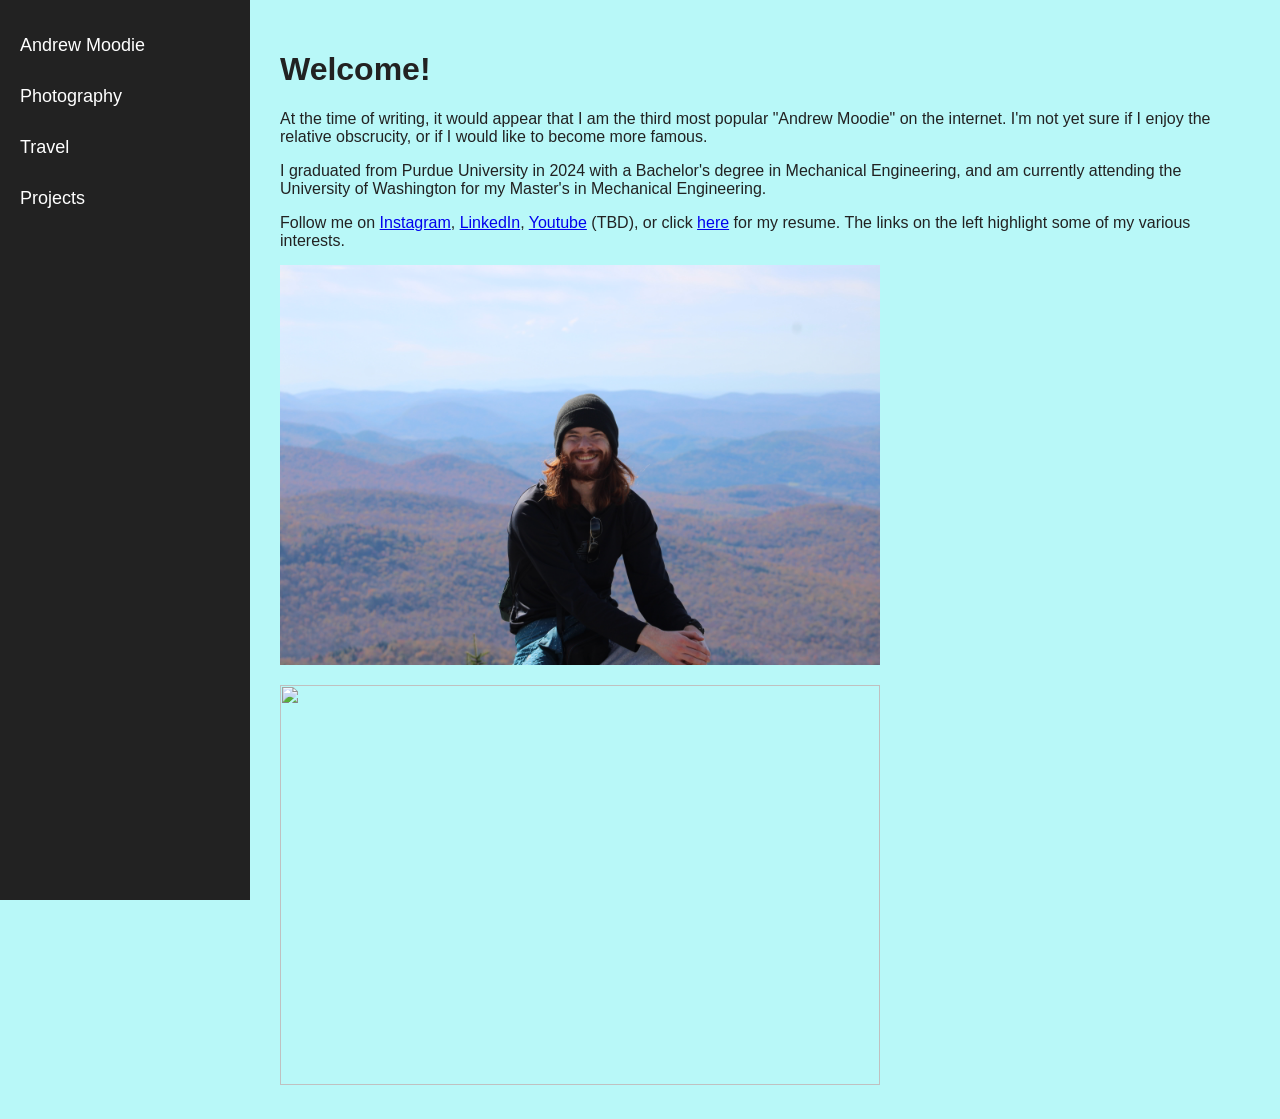
==== index.html @ 479c72a9 "moving index.html to the root folder V2" ====
<!DOCTYPE html>
<html lang="en">
<head>
    <meta charset="UTF-8">
    <meta name="viewport" content="width=device-width, initial-scale=1.0">

    <style>
        /* Left navigation bar */
        .sidebar {
            position: fixed;
            left: 0;
            top: 0;
            width: 250px;
            height: 100vh;
            background-color: #222;
            padding-top: 20px;
            box-sizing: border-box;
        }

        /* Navigation links */
        .sidebar a {
            display: block;
            color: white;
            text-decoration: none;
            padding: 15px 20px;
            font-size: 18px;
        }

        /* Highlight links when the mouse is over them */
        .sidebar a:hover {
            background-color: #444;
            color: #4B89A6;
        }

        /* Main page content */
        .content {
            margin-left: 250px;
            padding: 30px;
        }
    </style>
</head>

<body>

    <!-- Left Navigation Bar -->
    <div class="sidebar">
        <a href="index.html" class="home-link active">Andrew Moodie</a>
        <a href="pages/photography.html">Photography</a>
        <a href="pages/travel.html">Travel</a>
        <a href="pages/projects.html">Projects</a>
    </div>

    
    <link
        rel="stylesheet"
        href="../style.css"
    >

    <!-- Main Content -->
    <div class="content">
        <h1>Welcome!</h1>
        <p style="margin-bottom: 15px"></p>
        <p style="margin-bottom: 15px"> At the time of writing, it would appear that I am the third most popular "Andrew Moodie" on the internet. 
            I'm not yet sure if I enjoy the relative obscrucity, or if I would like to become more famous. </p>
        <p style="margin-bottom: 15px"> I graduated from Purdue University in 2024 with a Bachelor's degree in Mechanical Engineering,
            and am currently attending the University of Washington for my Master's in Mechanical Engineering. </p>
        <p style="margin-bottom: 15px"> Follow me on <a href="https://instagram.com/magic_mapache">Instagram</a>, 
            <a href="https://linkedin.com/in/andrew-moodie-256782219">LinkedIn</a>, <a href="https://www.youtube.com/watch?v=dQw4w9WgXcQ&list=RDdQw4w9WgXcQ&start_radio=1">Youtube</a> (TBD),
                or click <a href="documents/moodieaResume11-16-25.pdf">here</a> for my resume. The links on the left highlight some of my various interests.
            </a>
        </p>
        
        <img height="400px" width="600px" src="Photos/home1.JPG";>
        <p style="margin-bottom: 15px"></p>
        <img height="400px" width="600px" src="Photos/home2.JPG";>

    </div>

    <style> 

        body{
            background:#b8f8f8;
        }

    </style>

</body>
</html>
---- style.css ----
/* =========================================
   GENERAL PAGE
   ========================================= */

* {
    box-sizing: border-box;
}

body {
    margin: 0;
    font-family:
        Arial,
        Helvetica,
        sans-serif;
    background: #f4f4f4;
    color: #222;
}


.map-page {
    max-width: 1400px;

    margin: 0 auto;

    padding: 30px;
}


/* =========================================
   HEADER
   ========================================= */

header {
    text-align: center;

    margin-bottom: 30px;
}

header h1 {
    margin-bottom: 10px;
}

header p {
    color: #fdfdfd;
}


/* =========================================
   MAIN LAYOUT
   ========================================= */

.map-container {

    display: flex;

    gap: 30px;

    align-items: flex-start;
}


/* =========================================
   MAP
   ========================================= */

.map-wrapper {

    flex: 1;

    min-width: 0; /*necessary?*/

    background: white;

    border-radius: 10px;

    padding: 10px;

    box-shadow:
        0 2px 10px rgba(0, 0, 0, 0.1);
}


/*
    This is where us.svg gets inserted.
*/

#us-map-container {

    width: 100%;

    line-height: 0;
}


/*
    Make the SVG responsive.
*/

#us-map {

    width: 100%;

    height: auto;

    display: block;
}


/* =========================================
   STATES
   ========================================= */


/*
    Default state color
*/

#us-map .state {

    fill: #d9d9d9 /*important?*/;

    stroke: white;

    stroke-width: 1;

    cursor: pointer;

    transition:
        fill 0.2s ease,
        stroke 0.2s ease;
}


/*
    State being hovered over
*/

#us-map .state:hover {

    fill: #6baed6 !important;

    stroke: #333;

    stroke-width: 2;
}

#us-map .state:focus {

    outline: none;

  /*   fill: #6baed6 !important;

    stroke: #333;

    stroke-width: 2; */
}


/*
    Visited state
*/

#us-map .state.visited {

    fill: #66c2a5 !important;
}


/*
    Visited state being hovered over
*/

#us-map .state.visited:hover {

    fill: #66c2a5;
}


/*
    Washington D.C.

    Your SVG includes D.C., but we don't want
    it treated as one of the 50 states.
*/

#us-map #DC {

    display: none;
}


/* =========================================
   INFORMATION PANEL
   ========================================= */

.state-info {

    width: 350px;

    min-width: 300px;

    background: white;

    border-radius: 10px;

    overflow: hidden;

    box-shadow:
        0 2px 10px rgba(0, 0, 0, 0.1);

    position: sticky;

    top: 20px;
}


.state-info img {

    width: 100%;

    height: auto;/* 220px; */

    object-fit: cover;

    display: block;
}
/* =========================================
   PREVIEW IMAGE
   ========================================= */

.preview-image-container {

    width: 100%;

    background: #eee;

    overflow: hidden;

    line-height: 0;
}

#state-image {

    width: 100%;

    height: auto;

    display: block;


    opacity: 1;

    transform: scale(1);

    transition:
        opacity 0.3s ease,
        transform 0.3s ease;

    
    #state-image.image-changing {

        opacity: 0;

        transform: scale(0.97);
    }
}


/* =========================================
   STATE TEXT
   ========================================= */

.state-text {

    padding: 20px;
}


.state-text h2 {

    margin-top: 0;

    margin-bottom: 10px;
}


.state-text p {

    line-height: 1.6;
}


.click-instruction {

    font-size: 0.85rem;

    color: #777;

    border-top: 1px solid #ddd;

    padding-top: 15px;

    margin-top: 20px;
}


/* =========================================
   LEGEND
   ========================================= */

.map-legend {

    display: flex;

    justify-content: center;

    gap: 25px;

    margin-top: 15px;

    font-size: 0.9rem;
}


.map-legend div {

    display: flex;

    align-items: center;

    gap: 7px;
}


.legend-box {

    width: 18px;

    height: 18px;

    display: inline-block;

    border: 1px solid #aaa;
}

/* ==========================================
   FULL-SCREEN LIGHTBOX
   ========================================== */

.photo-lightbox {

    position: fixed;

    inset: 0;

    z-index: 1000;

    background:
        rgba(0, 0, 0, 0.9);

    display: flex;

    align-items: center;

    justify-content: center;

    padding: 60px;

    /*
        Hidden by default
    */

    opacity: 0;

    visibility: hidden;

    pointer-events: none;

    transition:
        opacity 0.3s ease,
        visibility 0.3s ease;
}


/*
    Visible lightbox
*/

.photo-lightbox.active {

    opacity: 1;

    visibility: visible;

    pointer-events: auto;
}


/* ==========================================
   LARGE IMAGE
   ========================================== */

.lightbox-content {

    position: relative;

    max-width: 90vw;

    max-height: 90vh;

    display: flex;

    flex-direction: column;

    align-items: center;

    justify-content: center;
}


#lightbox-image {

    /*
        Never make the image larger than
        the available screen.
    */

    max-width: 90vw;

    max-height: 82vh;

    width: auto;

    height: auto;

    display: block;

    /*
        VERY IMPORTANT:

        contain preserves the complete
        original photograph and aspect ratio.
    */

    object-fit: contain;

    border-radius: 20px;

    box-shadow:
        0 5px 30px rgba(0, 0, 0, 0.5);

    /*
        Starting state for the animation.
    */

    opacity: 0;

    transform: scale(0.92);

    transition:
        opacity 0.35s ease,
        transform 0.35s ease;
}


/*
    When the lightbox is active,
    animate the photograph into place.
*/

.photo-lightbox.active #lightbox-image {

    opacity: 1;

    transform: scale(1);
}


/* ==========================================
   CLOSE BUTTON
   ========================================== */

.lightbox-close {

    position: absolute;

    top: 20px;

    right: 25px;

    z-index: 1002;

    width: 50px;

    height: 50px;

    border: none;

    border-radius: 50%;

    background:
        rgba(255, 255, 255, 0.15);

    color: white;

    font-size: 35px;

    line-height: 45px;

    cursor: pointer;

    transition:
        background 0.2s ease,
        transform 0.2s ease;
}


.lightbox-close:hover {

    background:
        rgba(255, 255, 255, 0.30);

    transform: scale(1.05);
}


/* ==========================================
   PREVIOUS / NEXT BUTTONS
   ========================================== */

.lightbox-navigation {

    position: absolute;

    top: 50%;

    transform: translateY(-50%);

    z-index: 1002;

    width: 55px;

    height: 70px;

    border: none;

    border-radius: 8px;

    background:
        rgba(255, 255, 255, 0.15);

    color: white;

    font-size: 35px;

    cursor: pointer;

    transition:
        background 0.2s ease,
        transform 0.2s ease;
}


.lightbox-navigation:hover {

    background:
        rgba(255, 255, 255, 0.30);
}


.lightbox-prev {

    left: 25px;
}


.lightbox-next {

    right: 25px;
}


/* ==========================================
   CAPTION
   ========================================== */

.lightbox-caption {

    color: white;

    text-align: center;

    margin-top: 12px;

    font-size: 16px;

    max-width: 800px;
}


/* ==========================================
   PHOTO COUNTER
   ========================================== */

.lightbox-counter {

    position: absolute;

    bottom: 20px;

    left: 50%;

    transform: translateX(-50%);

    color: white;

    background:
        rgba(0, 0, 0, 0.5);

    padding: 6px 12px;

    border-radius: 20px;

    font-size: 14px;
}


/* ==========================================
   MOBILE
   ========================================== */

@media (max-width: 900px) {

    .map-container {

        flex-direction: column;
    }


    .map-wrapper {

        width: 100%;
    }


    .state-info {

        width: 100%;

        position: static;
    }


    .photo-lightbox {

        padding: 40px 15px;
    }


    #lightbox-image {

        max-width: 95vw;

        max-height: 80vh;
    }


    .lightbox-navigation {

        width: 45px;

        height: 55px;

        font-size: 28px;
    }


    .lightbox-prev {

        left: 8px;
    }


    .lightbox-next {

        right: 8px;
    }

}


/* ==========================================
   REDUCED MOTION ACCESSIBILITY
   ========================================== */

@media (prefers-reduced-motion: reduce) {

    #state-image,
    #lightbox-image,
    .photo-lightbox {

        transition: none;
    }

}

/* =========================================================
   PHOTOGRAPHY PAGE
   ========================================================= */


/* ==========================================
   BACKGROUND
   ========================================== */

.photography-page {

    margin: 0;

    min-height: 100vh;

    font-family:
        Arial,
        Helvetica,
        sans-serif;

    color: white;

    background-image:
        url("pages/background.JPG");

    background-size: cover;

    background-position: center;

   /*  background-attachment: fixed; */

    background-repeat: no-repeat;

}


/*
    Dark translucent overlay.

    This makes the text and category cards
    easier to see without hiding the photograph.
*/

/* .background-overlay {

    position: absolute;

    top: 0;

    left: 0;

    width: 100%;

    height: 100%;

    inset: 0;

    background:
        rgba(0, 0, 0, 0.45);

    z-index: 10;

    pointer-events: none;

} */


/* ==========================================
   MAIN CONTAINER
   ========================================== */

.photography-container {

    position: relative;

    z-index: 1;

    min-height: 100vh;

    padding: 60px 40px;
}


/* ==========================================
   HEADER
   ========================================== */

.photography-header {

    text-align: center;

    margin-bottom: 50px;
}


.photography-header h1 {

    margin: 0 0 10px;

    font-size: 3rem;

    font-weight: 600;

    text-shadow:
        0 2px 10px rgba(0, 0, 0, 0.6);
}


.photography-header p {

    margin: 0;

    font-size: 1.1rem;

    opacity: 0.9;
}

/* ==========================================
   VIDEO
   ========================================== */

   .snail-header {

    text-align: center;

    margin-bottom: 50px;
}


.snail-header h1 {

    margin: 75px 0 30px;

    font-size: 2.25rem;

    font-weight: 600;

    text-shadow:
        0 2px 10px rgba(0, 0, 0, 0.6);
}


.snail-header p {

    margin: 0;

    font-size: 1rem;

    opacity: 0.9;
}


/* ==========================================
   CATEGORY GRID
   ========================================== */

.category-grid {

    max-width: 1300px;

    margin: 0 auto;

    display: grid;

    grid-template-columns:
        repeat(5, 1fr);

    gap: 20px;
}


/* ==========================================
   CATEGORY CARD
   ========================================== */

.category-card {

    position: relative;

    aspect-ratio: 3 / 4;

    overflow: hidden;

    border-radius: 12px;

    cursor: pointer;

    background: #222;

    box-shadow:
        0 5px 20px
        rgba(0, 0, 0, 0.4);

    transition:
        transform 0.3s ease,
        box-shadow 0.3s ease;
}


/*
    Hover effect
*/

.category-card:hover {

    transform:
        translateY(-8px)
        scale(1.02);

    box-shadow:
        0 12px 30px
        rgba(0, 0, 0, 0.55);
}


/* ==========================================
   CATEGORY COVER IMAGE
   ========================================== */

.category-card img {

    width: 100%;

    height: 100%;

    object-fit: cover;

    display: block;

    transition:
        transform 0.5s ease;
}


/*
    Zoom photograph when hovering
*/

.category-card:hover img {

    transform: scale(1.08);
}


/* ==========================================
   CATEGORY GRADIENT
   ========================================== */

.category-card::after {

    content: "";

    position: absolute;

    inset: 0;

    background:
        linear-gradient(
            to top,
            rgba(0, 0, 0, 0.75),
            rgba(0, 0, 0, 0.05)
        );

    pointer-events: none;
}


/* ==========================================
   CATEGORY TITLE
   ========================================== */

.category-title {

    position: absolute;

    z-index: 2;

    left: 20px;

    bottom: 20px;

    margin: 0;

    color: white;

    font-size: 1.7rem;

    font-weight: 500;

    text-shadow:
        0 2px 5px rgba(0, 0, 0, 0.7);
}


/* ==========================================
   FULLSCREEN LIGHTBOX
   ========================================== */

.photo-lightbox {

    position: fixed;

    inset: 0;

    z-index: 1000;

    background:
        rgba(0, 0, 0, 0.94);

    display: flex;

    align-items: center;

    justify-content: center;

    padding: 40px;

    opacity: 0;

    visibility: hidden;

    pointer-events: none;

    transition:
        opacity 0.35s ease,
        visibility 0.35s ease;

}


/*
    Active gallery
*/

.photo-lightbox.active {

    opacity: 1;

    visibility: visible;

    pointer-events: auto;

}


/* ==========================================
   LIGHTBOX CONTENT
   ========================================== */

.lightbox-content {

    width: 100%;

    max-width: 1200px;

    max-height: 95vh;

    display: flex;

    flex-direction: column;

    align-items: center;

    justify-content: center;
}


/* ==========================================
   CATEGORY TITLE
   ========================================== */

.lightbox-category {

    margin: 0 0 15px;

    color: white;

    font-size: 1.7rem;

    font-weight: 400;

    text-align: center;
}


/* ==========================================
   IMAGE CONTAINER
   ========================================== */

.lightbox-image-container {

    max-width: 90vw;

    max-height: 65vh;

    display: flex;

    align-items: center;

    justify-content: center;
}


/* ==========================================
   LARGE PHOTOGRAPH
   ========================================== */

#lightbox-image {

    max-width: 90vw;

    max-height: 65vh;

    width: auto;

    height: auto;

    display: block;

    object-fit: contain;

    border-radius: 4px;

    box-shadow:
        0 5px 35px
        rgba(0, 0, 0, 0.6);

    opacity: 0;

    transform:
        scale(0.94);

    transition:
        opacity 0.3s ease,
        transform 0.3s ease;
}


/*
    Image appears after loading
*/

.photo-lightbox.active #lightbox-image {

    opacity: 1;

    transform:
        scale(1);
}


/* ==========================================
   PHOTO INFORMATION
   ========================================== */

.photo-information {

    width: 100%;

    max-width: 900px;

    margin-top: 15px;

    color: white;

    background:
        rgba(255, 255, 255, 0.08);

    border-radius: 8px;

    padding: 15px 20px;

    backdrop-filter: blur(8px);
}


/* ==========================================
   EXIF INFORMATION
   ========================================== */

.exif-information {

    display: flex;

    flex-wrap: wrap;

    justify-content: center;

    gap: 20px;

    padding-bottom: 12px;

    border-bottom:
        1px solid
        rgba(255, 255, 255, 0.2);
}


/* Individual EXIF item */

.exif-item {

    display: flex;

    flex-direction: column;

    align-items: center;

    min-width: 90px;
}


/* EXIF label */

.exif-label {

    font-size: 0.7rem;

    text-transform: uppercase;

    letter-spacing: 1px;

    color:
        rgba(255, 255, 255, 0.6);

    margin-bottom: 4px;
}


/* EXIF value */

.exif-value {

    font-size: 0.9rem;

    color: white;

    text-align: center;
}


/* ==========================================
   DESCRIPTION
   ========================================== */

.photo-description {

    padding-top: 10px;

    text-align: center;
}


.photo-description p {

    margin: 0;

    line-height: 1.6;

    font-size: 0.95rem;
}


/* ==========================================
   CLOSE BUTTON
   ========================================== */

.lightbox-close {

    position: absolute;

    top: 20px;

    right: 25px;

    z-index: 1002;

    width: 50px;

    height: 50px;

    border: none;

    border-radius: 50%;

    background:
        rgba(255, 255, 255, 0.12);

    color: white;

    font-size: 35px;

    line-height: 45px;

    cursor: pointer;

    transition:
        background 0.2s ease,
        transform 0.2s ease;
}


.lightbox-close:hover {

    background:
        rgba(255, 255, 255, 0.25);

    transform:
        scale(1.05);
}


/* ==========================================
   PREVIOUS / NEXT
   ========================================== */

.lightbox-navigation {

    position: absolute;

    top: 50%;

    transform:
        translateY(-50%);

    z-index: 1002;

    width: 55px;

    height: 70px;

    border: none;

    border-radius: 8px;

    background:
        rgba(255, 255, 255, 0.12);

    color: white;

    font-size: 35px;

    cursor: pointer;

    transition:
        background 0.2s ease,
        transform 0.2s ease;
}


.lightbox-navigation:hover {

    background:
        rgba(255, 255, 255, 0.25);
}


.lightbox-prev {

    left: 20px;
}


.lightbox-next {

    right: 20px;
}


/* ==========================================
   PHOTO COUNTER
   ========================================== */

.lightbox-counter {

    margin-top: 8px;

    color:
        rgba(255, 255, 255, 0.7);

    font-size: 0.8rem;
}


/* ==========================================
   MOBILE
   ========================================== */

@media (max-width: 1100px) {

    .category-grid {

        grid-template-columns:
            repeat(3, 1fr);

    }

}


@media (max-width: 700px) {

    .photography-container {

        padding: 40px 20px;

    }


    .photography-header h1 {

        font-size: 2.3rem;

    }


    .category-grid {

        grid-template-columns:
            repeat(2, 1fr);

        gap: 15px;

    }


    .category-title {

        font-size: 1.3rem;

        left: 15px;

        bottom: 15px;

    }


    .photo-lightbox {

        padding:
            30px 10px;

    }


    #lightbox-image {

        max-width: 95vw;

        max-height: 55vh;

    }


    .photo-information {

        max-width: 95vw;

        padding: 12px;

    }


    .exif-information {

        gap: 12px;

    }


    .exif-item {

        min-width: 75px;

    }


    .lightbox-navigation {

        width: 40px;

        height: 55px;

        font-size: 25px;

    }


    .lightbox-prev {

        left: 5px;

    }


    .lightbox-next {

        right: 5px;

    }

}


@media (max-width: 450px) {

    .category-grid {

        grid-template-columns:
            1fr;

    }


    .category-card {

        aspect-ratio:
            16 / 9;

    }


    #lightbox-image {

        max-height: 45vh;

    }

}


/* ==========================================
   REDUCED MOTION
   ========================================== */

@media (prefers-reduced-motion: reduce) {

    .category-card,
    .category-card img,
    .photo-lightbox,
    #lightbox-image {

        transition: none;

    }

}
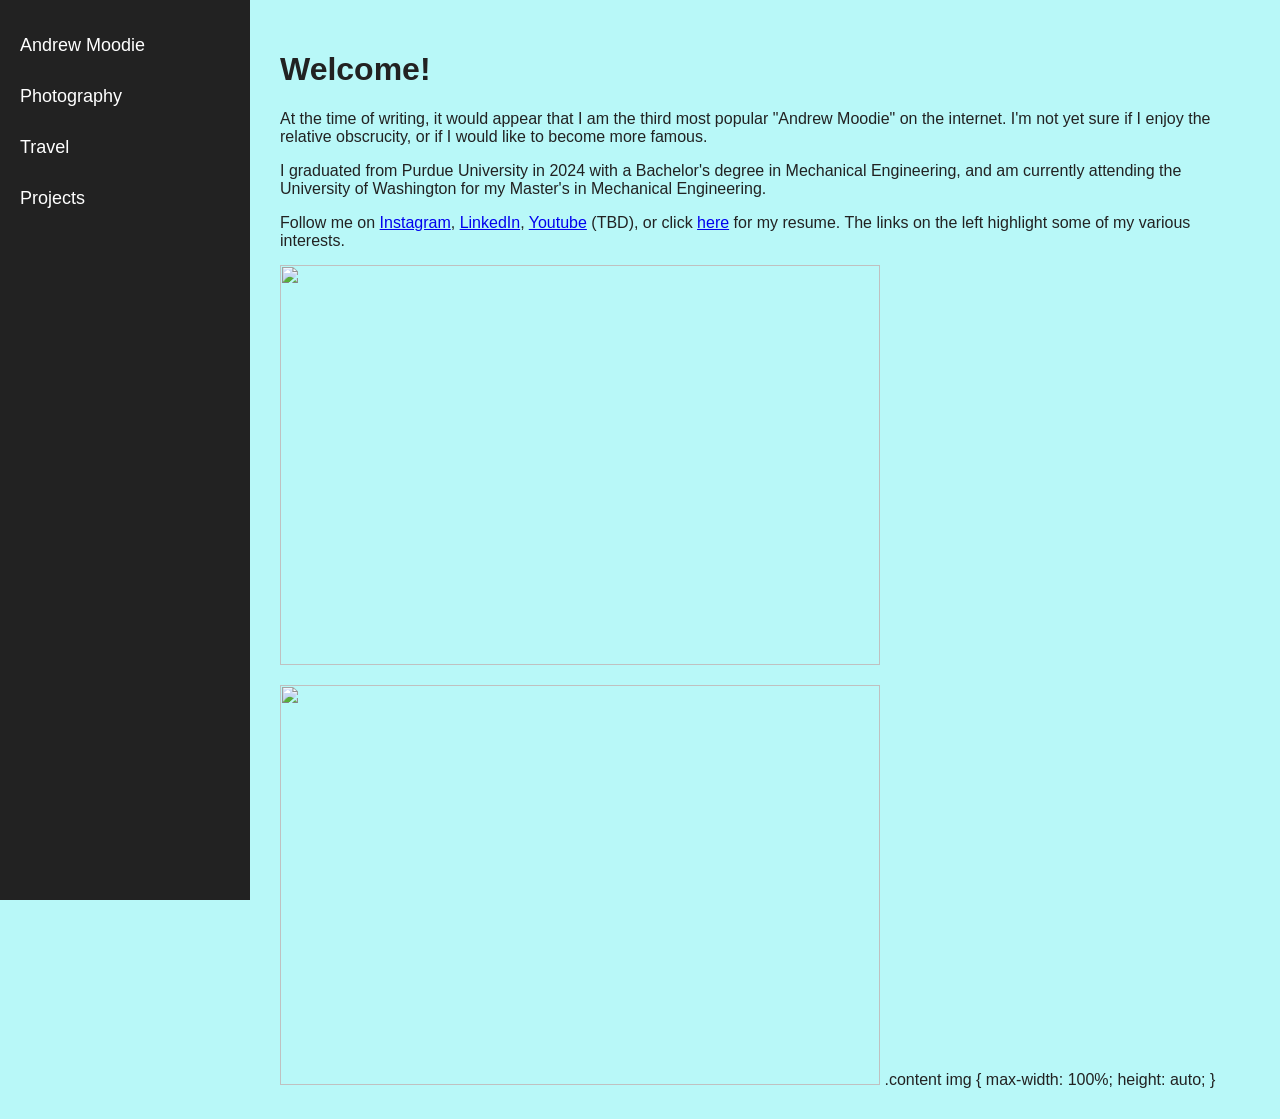
==== commit acace821: "updating photos" ====
--- a/index.html
+++ b/index.html
@@ -70,9 +70,14 @@
             </a>
         </p>
         
-        <img height="400px" width="600px" src="Photos/home1.JPG";>
+        <img height="400px" width="600px" src="Photos/home1.jpg";>
         <p style="margin-bottom: 15px"></p>
-        <img height="400px" width="600px" src="Photos/home2.JPG";>
+        <img height="400px" width="600px" src="Photos/home2.jpg";>
+
+        .content img {
+            max-width: 100%;
+            height: auto;
+        }
 
     </div>
 
--- a/style.css
+++ b/style.css
@@ -1550,4 +1550,38 @@
 
     }
 
+}
+
+/* ==========================================
+   MOBILE NAVIGATION
+   ========================================== */
+
+@media (max-width: 700px) {
+
+    .sidebar {
+        position: relative;
+        width: 100%;
+        height: auto;
+        display: flex;
+        flex-wrap: wrap;
+        justify-content: center;
+        padding-top: 0;
+    }
+
+    .sidebar a {
+        padding: 12px 10px;
+        font-size: 16px;
+        text-align: center;
+    }
+
+    .sidebar .home-link {
+        width: 100%;
+        font-size: 20px;
+        padding: 12px 10px;
+    }
+
+    .content {
+        margin-left: 0;
+        padding: 20px;
+    }
 }
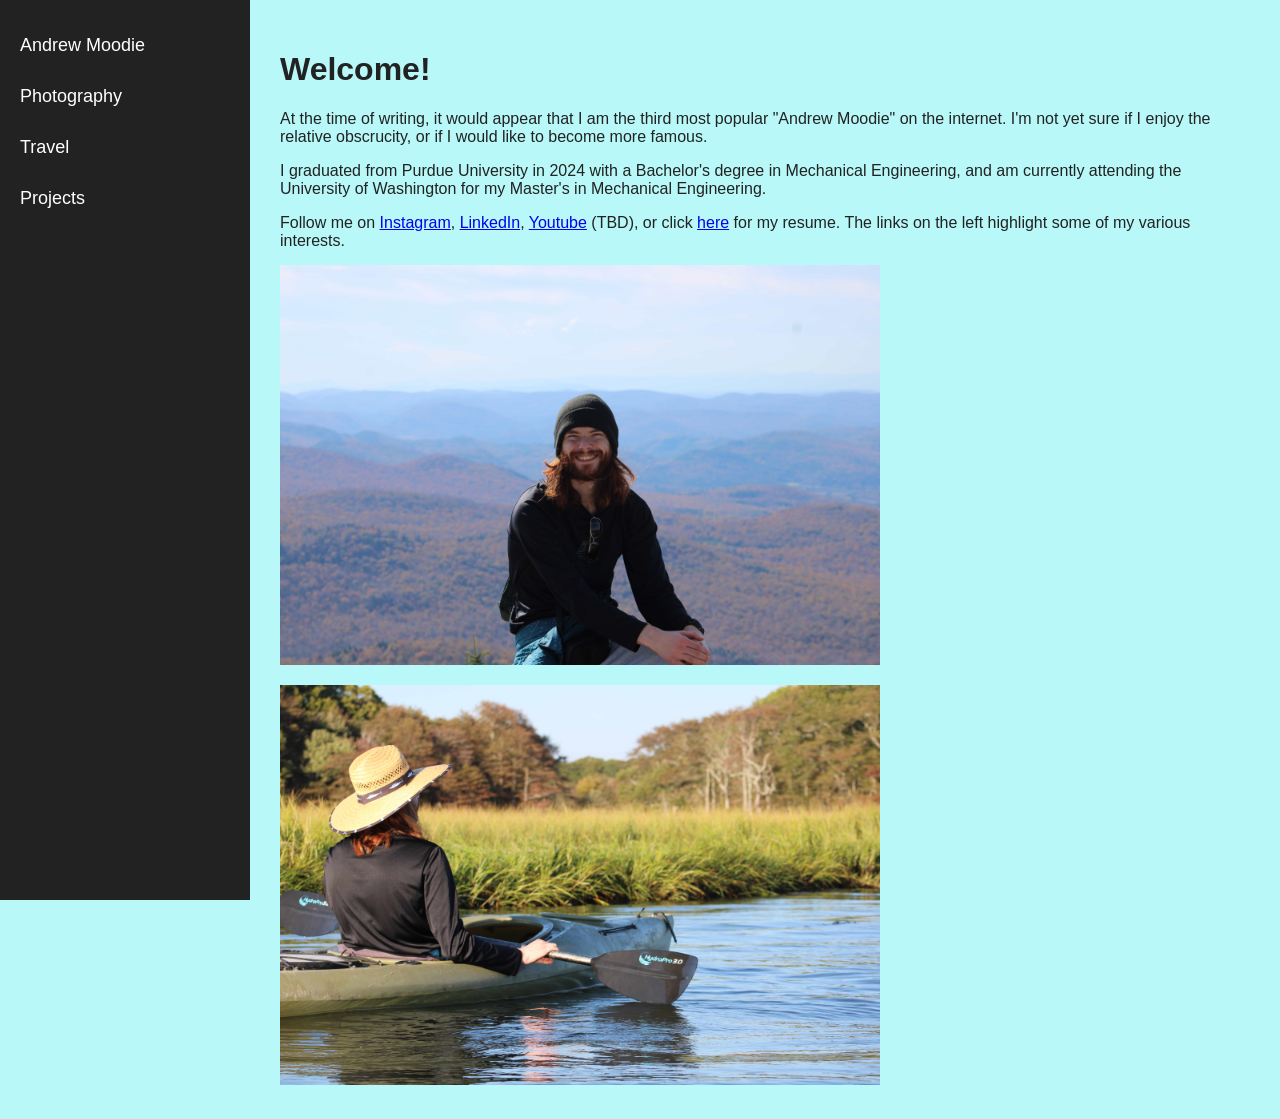
==== commit 6fcb86eb: "updating css" ====
--- a/index.html
+++ b/index.html
@@ -74,11 +74,6 @@
         <p style="margin-bottom: 15px"></p>
         <img height="400px" width="600px" src="Photos/home2.jpg";>
 
-        .content img {
-            max-width: 100%;
-            height: auto;
-        }
-
     </div>
 
     <style> 
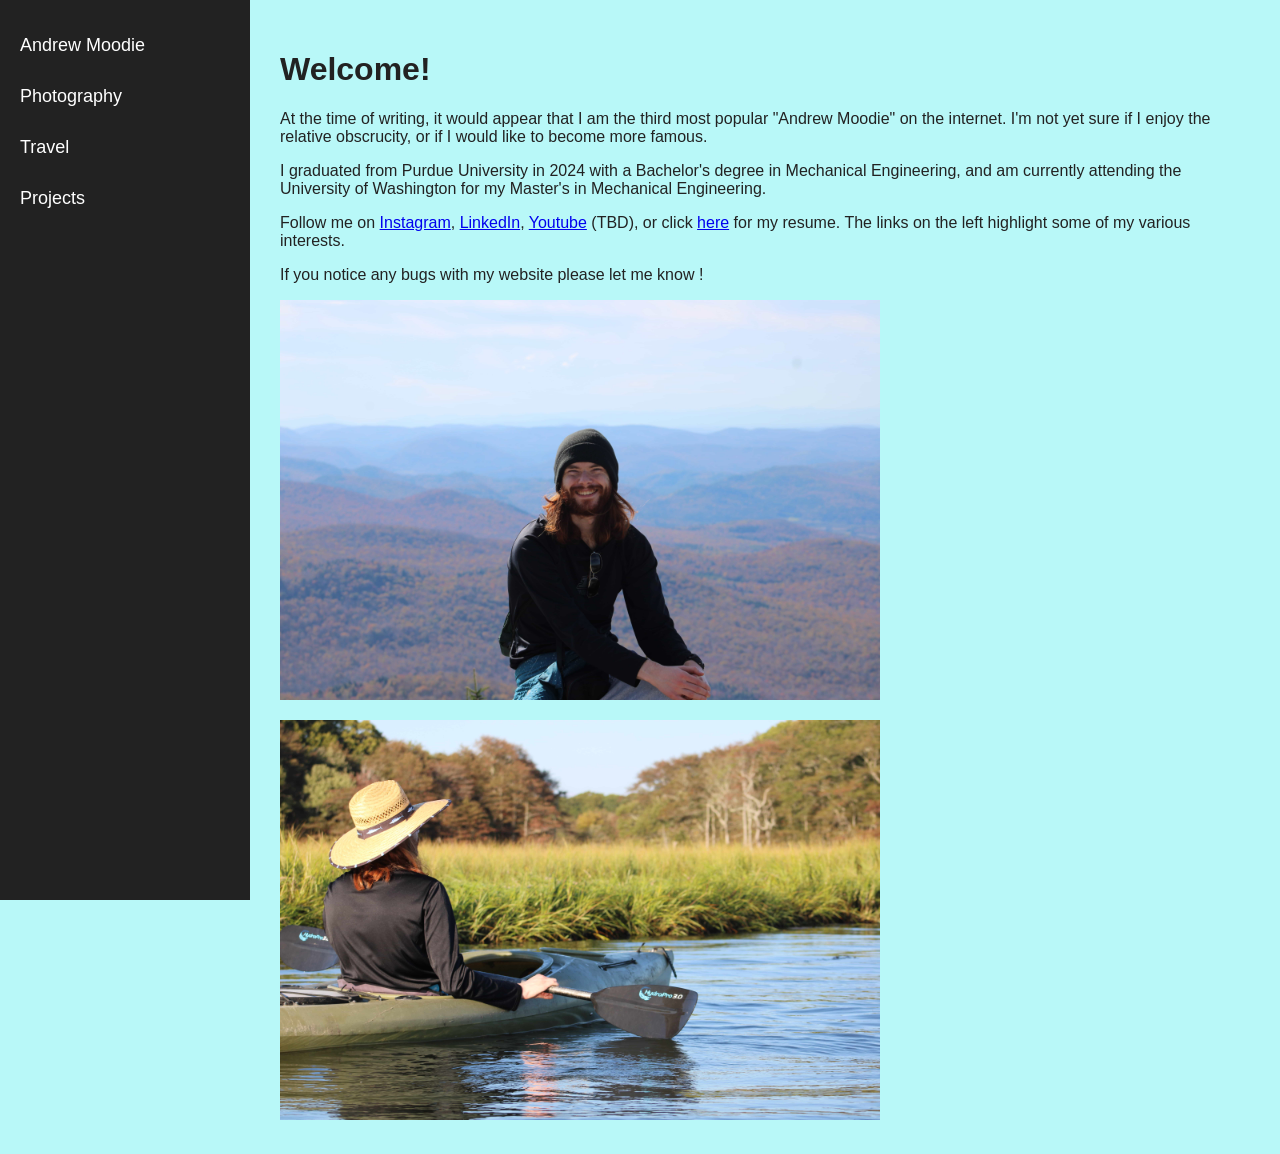
==== commit 8be13a48: "bug message" ====
--- a/index.html
+++ b/index.html
@@ -68,11 +68,19 @@
             <a href="https://linkedin.com/in/andrew-moodie-256782219">LinkedIn</a>, <a href="https://www.youtube.com/watch?v=dQw4w9WgXcQ&list=RDdQw4w9WgXcQ&start_radio=1">Youtube</a> (TBD),
                 or click <a href="documents/moodieaResume11-16-25.pdf">here</a> for my resume. The links on the left highlight some of my various interests.
             </a>
+        <p style="margin-bottom: 15px"> If you notice any bugs with my website please let me know !</p>
         </p>
         
-        <img height="400px" width="600px" src="Photos/home1.jpg";>
-        <p style="margin-bottom: 15px"></p>
-        <img height="400px" width="600px" src="Photos/home2.jpg";>
+        <picture>
+            <source media="(max-width: 768px)" srcset="Photos/home1.jpg">
+            <img height="400px" width="600px" src="Photos/home1.jpg";>
+            <p style="margin-bottom: 15px"></p>
+        </picture>
+        
+        <picture>
+            <source media="(max-width: 768px)" srcset="Photos/home2.jpg">
+            <img height="400px" width="600px" src="Photos/home2.jpg";>
+        </picture>
 
     </div>
 
--- a/style.css
+++ b/style.css
@@ -727,7 +727,7 @@
     color: white;
 
     background-image:
-        url("pages/background.JPG");
+        url("pages/background.jpg");
 
     background-size: cover;
 
@@ -737,6 +737,15 @@
 
     background-repeat: no-repeat;
 
+}
+
+@media screen and (max-width: 768px) {
+    .photography-page {
+        background-image: none;
+        background: #0a6d6d;
+
+    }
+    
 }
 
 
@@ -1584,4 +1593,19 @@
         margin-left: 0;
         padding: 20px;
     }
+
+        .content img {
+        max-width: 100%;
+        height: auto;    
+    }
+}
+
+.mobile-map-alert {
+    display: none;
+}
+
+@media screen and (max-width: 600px) {
+    .mobile-map-alert {
+        display: block;
+    }
 }
